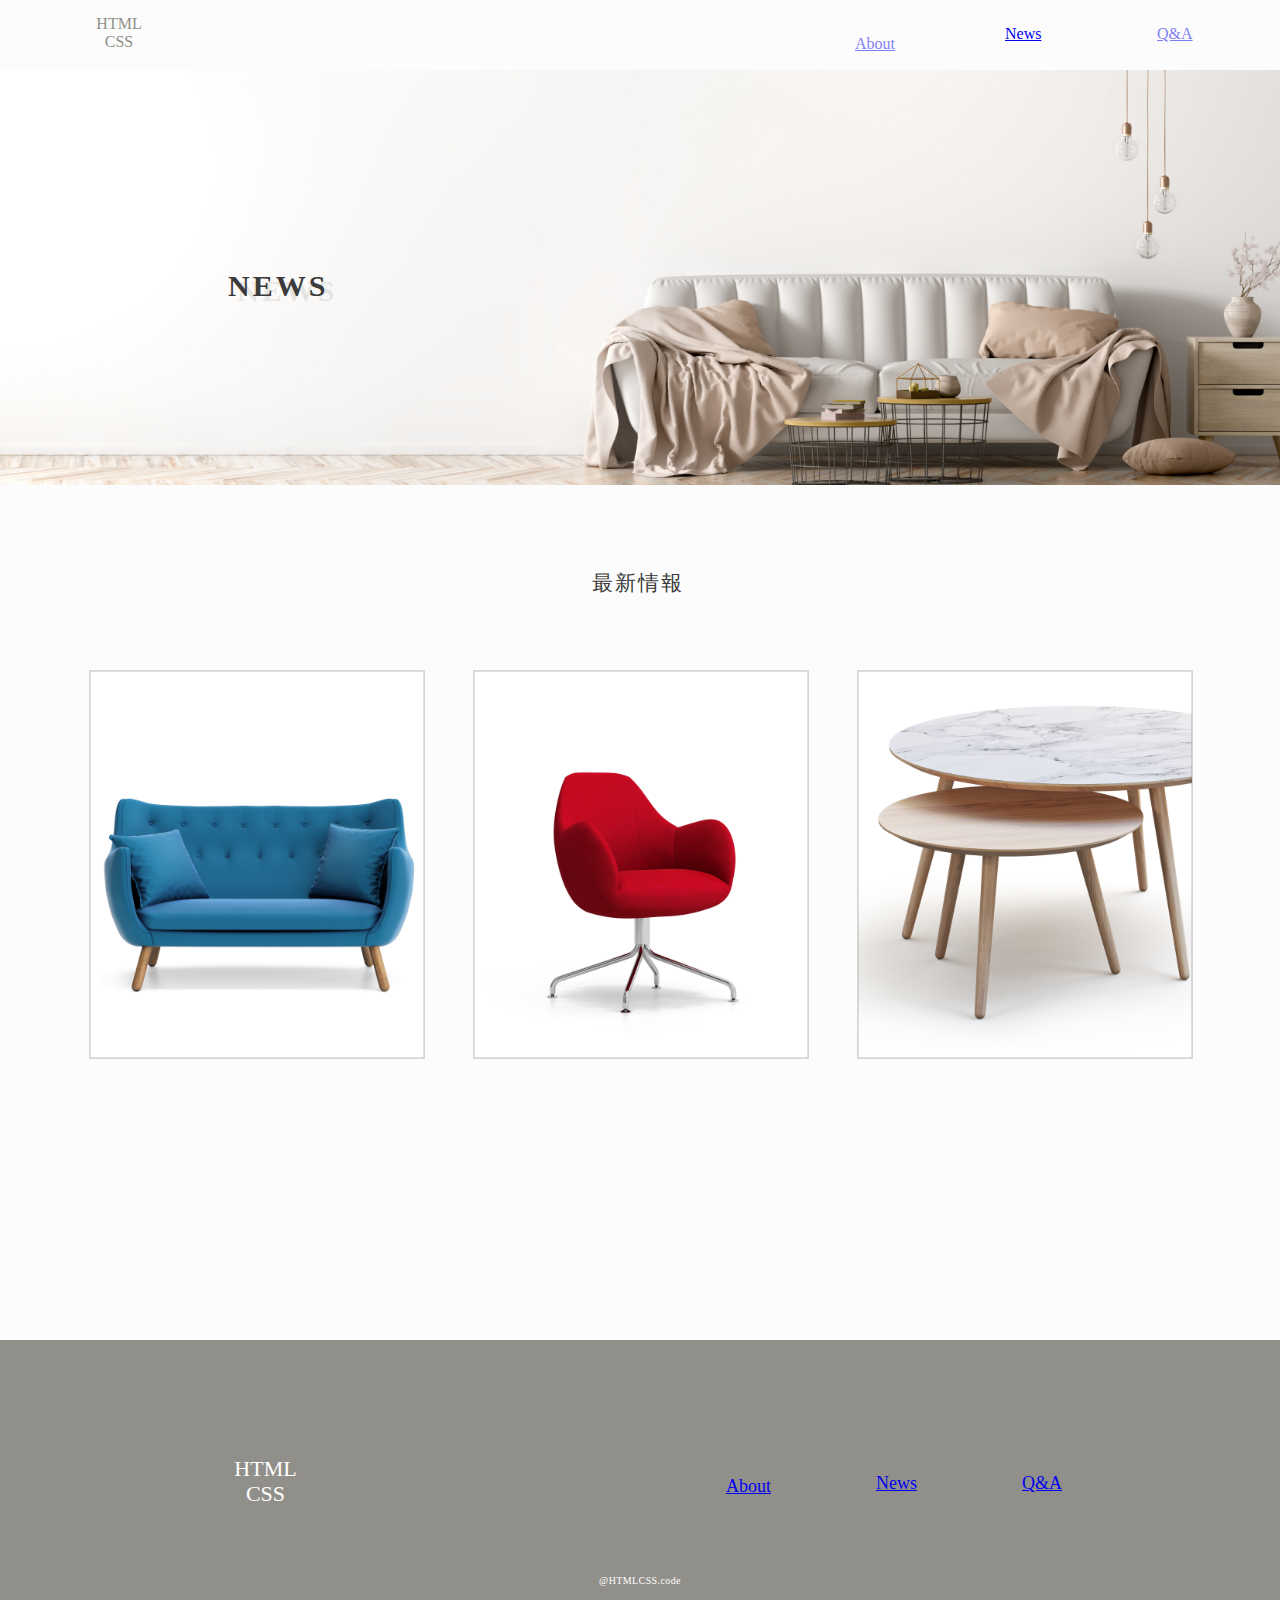
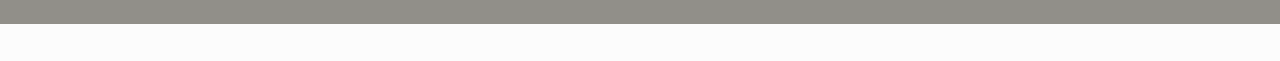
==== news.html @ 48021885 "first commit" ====
<!DOCTYPE html>
<html lang="ja">
  <head>
    <meta charset="utf-8">
    <link rel="stylesheet" href="./css/news.css">
    <link rel="stylesheet" href="./css/normalize.css">
    <meta http-equiv="X-UA-Compatible" content="IE=edge">
    <meta name="viewport" content="width=device-width,initial-scale=1,shrink-to-fit=no">
    <title>事前課題1_News</title>
  </head>
  <body>
    <header class="header">
      <div id="logo">HTML CSS</div>
      <nav id="nav">
        <div id="about"><a href="./index.html">About</a></div>
        <div id="news"><a href="./news.html">News</a></div>
        <div id="qa"><a href="./q_and_a.html">Q&A</a></div>
      </nav>
    </header>

    <div class="img_7_space">
     <img src="./img/AdobeStock_img7.png">
      <div><h1>NEWS</h1></div>
      <div><h2>NEWS</h2></div>
    </div>

    <div id="news_head">最新情報</div>
    <div id="img_4_space">
      <img src="./img/AdobeStock_img4.png">
    </div>
    <div id="img_5_space">
      <img src="./img/AdobeStock_img5.png">
    </div>
    <div id="img_6_space">
      <img src="./img/AdobeStock_img6.png">
    </div>

    <footer class="footer">
      <div id="logo">
        HTML CSS
      </div>
      <div id="about">
        <a href="./index.html">About</a>
      </div>
      <div id="news">
        <a href="./news.html">News</a>
      </div>
      <div id="qa">
        <a href="./q_and_a.html">Q&A</a>
      </div>
      <div id="copy_right">
        @HTMLCSS.code
      </div>
    </footer>
  </body>
</html>
---- css/news.css ----
body{
  top: 0px;
  left: 0px;
  width: 1280px;
  height: 1661px;
  background: #FCFCFC 0% 0% no-repeat padding-box;
  opacity: 1;
}

.header #logo{
  margin-top: 15px;
  margin-left: 88px;
  width: 62px;
  height: 35px;
  text-align: center;
  font: SemiBold 16px/16px Gill Sans;
  letter-spacing: 0;
  color: #918F89;
  opacity: 1;
  float: left;
}

.header #nav{
  margin-top: 25px;
  margin-right: 90px;
  width: 335px;
  height: 35px;
  opacity: 1;
  float: right;
  }

.header #about{
  margin-top: 10px;
  width: 43px;
  height: 22px;
  float: left;
  text-align: left;
  font: ExtraLight 16px/22px Noto Sans;
  letter-spacing: 0;
  color: #272727;
  opacity: 0.5;
}

.header #news{
  margin-left: 107px;
  width: 38px;
  height: 22px;
  float: left;
  text-align: left;
  font: ExtraLight 16px/22px Noto Sans;
  letter-spacing: 0;
  color: #272727;
  opacity: 1;
}

.header #qa{
  margin-left: 114px;
  width: 33px;
  height: 22px;
  float: left;
  text-align: left;
  font: ExtraLight 16px/22px Noto Sans;
  letter-spacing: 0;
  color: #272727;
  opacity: 0.5;
}

.img_7_space{
  position: relative;
  width: 1280px;
  height: 415px;
  margin-top: 10px;
  float: left;
}

.img_7_space img{
  position: absolute;
  width: 100%;
  float: left;
}

.img_7_space div{
  position: absolute;
  margin-top: 179px;
  margin-left: 228px;
  width: 96px;
  height: 29px;
}

.img_7_space div h1{
  text-align: left;
  font-size: 30px;
  letter-spacing: 3px;
  color: #3B3B3B;
  opacity: 1;
}

.img_7_space div h2{
  margin-left: 9px;
  text-align: left;
  font-size: 30px;
  letter-spacing: 3px;
  color: #3B3B3B;
  opacity: 0.1;
}

#news_head{
  position: absolute;
  margin-top: 571px;
  margin-left: 592px;
  width: 96px;
  height: 29px;
  text-align: left;
  font-size: 21px;
  letter-spacing: 2.1px;
  color: #3B3B3B;
  opacity: 1;
}

#img_4_space{
  position: absolute;
  margin-top: 670px;
  margin-left: 89px;
  width: 334px;
  height: 387px;
  border: 0.800000011920929px solid #70707046;
}

#img_5_space{
  position: absolute;
  margin-top: 670px;
  margin-left: 473px;
  width: 334px;
  height: 387px;
  border: 0.800000011920929px solid #70707046;
}

#img_6_space{
  position: absolute;
  margin-top: 670px;
  margin-left: 857px;
  width: 334px;
  height: 387px;
  border: 0.800000011920929px solid #70707046;
}

.footer{
  position: absolute;
  width: 1280px;
  height: 284px;
  margin-top: 1340px;
  background-color: #918F89;
}

.footer #logo{
  position: relative;
  margin-top: 116px;
  margin-left: 227px;
  width: 77px;
  height: 48px;
  text-align: center;
  font-size: 22px;
  letter-spacing: 0;
  color: #FFFFFF;
  opacity: 1;
  float: left;
}

.footer #about{
  position: relative;
  margin-top: 136px;
  margin-left: 422px;
  width: 48px;
  height: 24px;
  transform: matrix(1, 0, 0, 1, 0, 0);
  text-align: left;
  font-size: 18px;
  letter-spacing: 0;
  color: #FFFFFF;
  opacity: 1;
  float: left;
}

.footer #news{
  position: relative;
  margin-top: 133px;
  margin-left: 102px;
  width: 43px;
  height: 24px;
  text-align: left;
  font-size: 18px;
  letter-spacing: 0;
  color: #FFFFFF;
  opacity: 1;
  float: left;
}

.footer #qa{
  position: relative;
  margin-top: 133px;
  margin-left: 103px;
  width: 37px;
  height: 24px;
  text-align: left;
  font-size:18px;
  letter-spacing: 0;
  color: #FFFFFF;
  opacity: 1;
  float: left;
}

.footer #copy_right{
  position: absolute;
  margin-top: 235px;
  margin-left: 599px;
  width: 82px;
  height: 9px;
  text-align: center;
  font-size: 10px;
  letter-spacing: 0.4px;
  color: #FFFFFF;
  opacity: 1;
  float: left;s
}
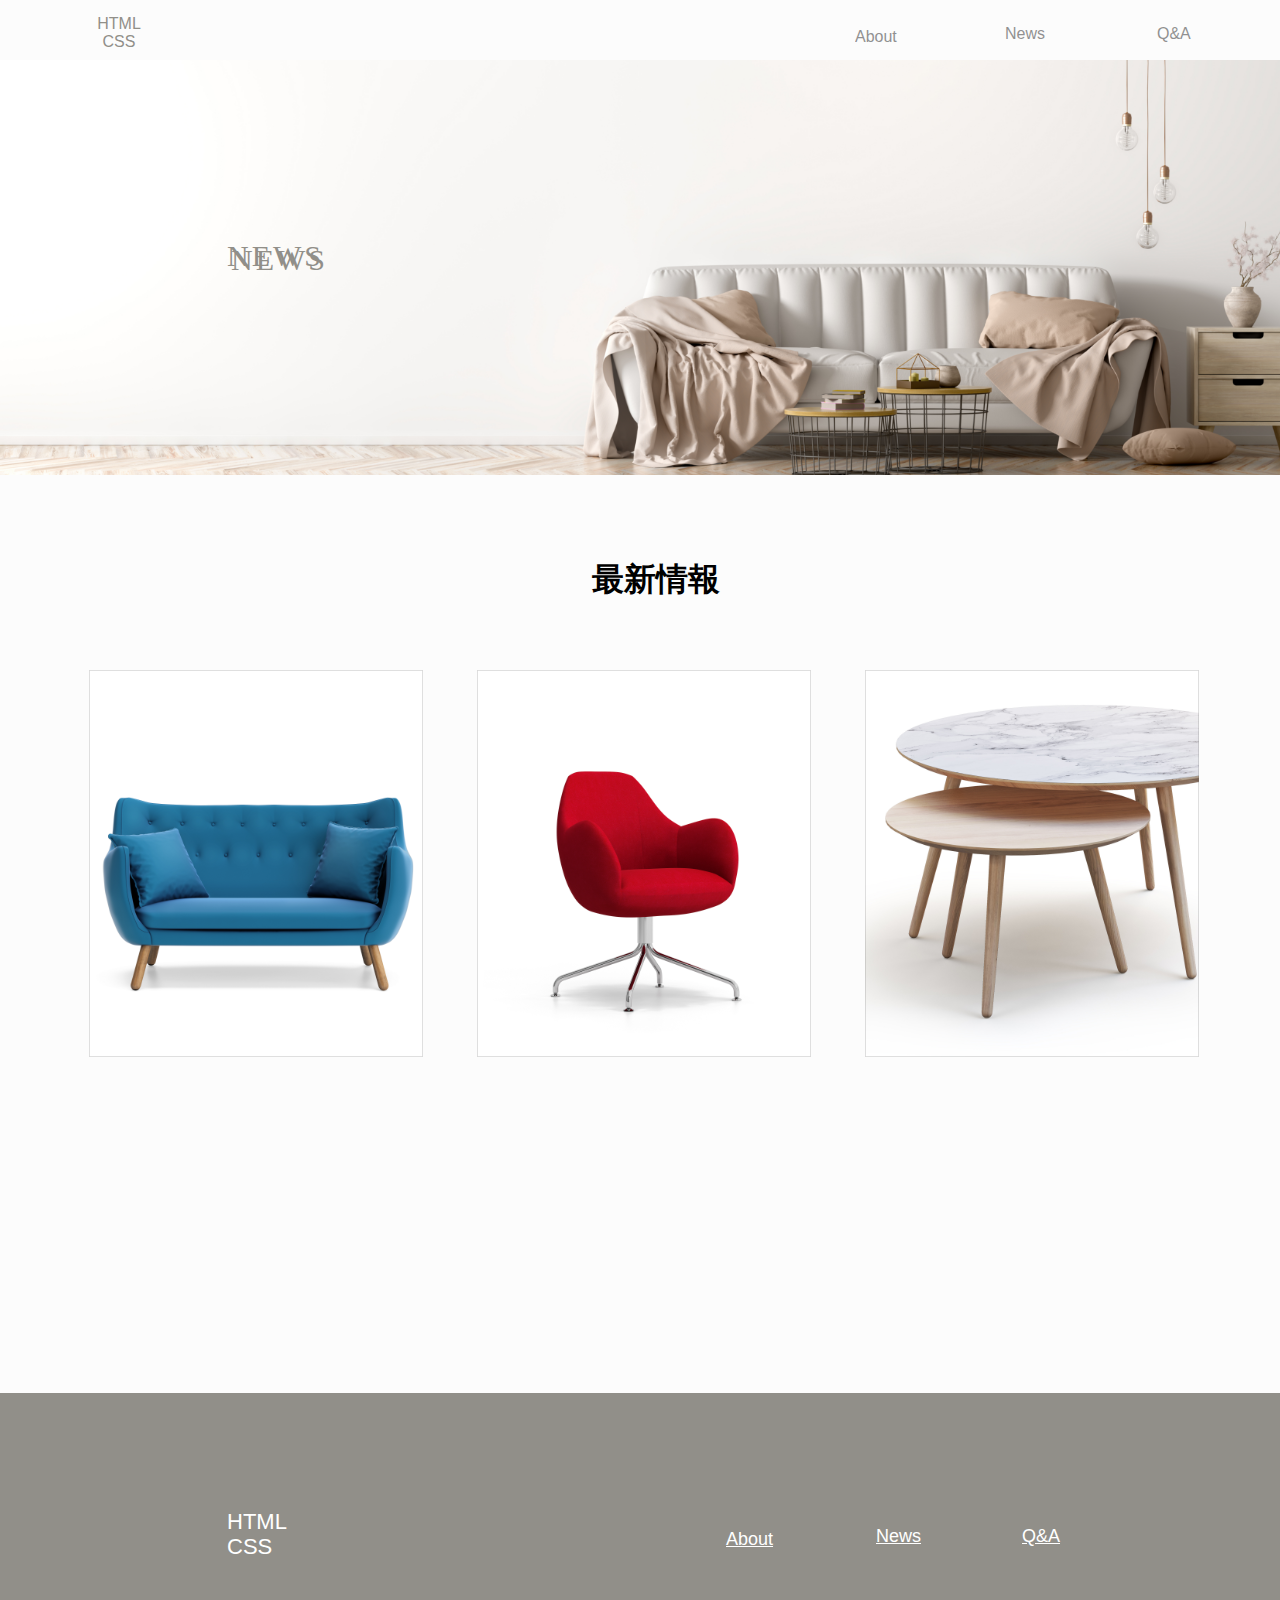
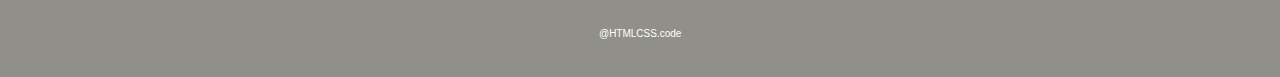
==== commit b7ebfa8c: "commit" ====
--- a/news.html
+++ b/news.html
@@ -9,48 +9,45 @@
     <title>事前課題1_News</title>
   </head>
   <body>
+    <!--header終了-->
     <header class="header">
-      <div id="logo">HTML CSS</div>
+      <h1 id="logo">HTML CSS</h1>
       <nav id="nav">
-        <div id="about"><a href="./index.html">About</a></div>
-        <div id="news"><a href="./news.html">News</a></div>
-        <div id="qa"><a href="./q_and_a.html">Q&A</a></div>
+        <a href="./index.html"  id="h_about">About</a>
+        <a href="./news.html"  id="h_news">News</a>
+        <a href="./q_and_a.html"  id="h_qa">Q&A<a>
       </nav>
     </header>
 
-    <div class="img_7_space">
-     <img src="./img/AdobeStock_img7.png">
-      <div><h1>NEWS</h1></div>
-      <div><h2>NEWS</h2></div>
-    </div>
+    <!--newsでかい写真ゾーン-->
+    <section class="img_7_space">
+      <picture>
+        <source 
+           media="(max-width: 479px)"
+           srcset="./img/AdobeStock_7_s.png" id="img_1_s">
+        <img src="./img/AdobeStock_img7.png" id="img_1" alt="" width="100%" height="100%">
+      </picture>
+      <p>NEWS</p>
+    </section>
 
-    <div id="news_head">最新情報</div>
-    <div id="img_4_space">
-      <img src="./img/AdobeStock_img4.png">
-    </div>
-    <div id="img_5_space">
-      <img src="./img/AdobeStock_img5.png">
-    </div>
-    <div id="img_6_space">
-      <img src="./img/AdobeStock_img6.png">
-    </div>
+    <!--最新情報ゾーン-->
+    <section class="news">
+      <h1 id="news_head">最新情報</h1>
+      <img src="./img/AdobeStock_img4.png" id="img_4" width="334px" height="387px">
+      <div id="img_4_cover"></div>
+      <img src="./img/AdobeStock_img5.png" id="img_5" width="334px" height="387px">
+      <div id="img_5_cover"></div>
+      <img src="./img/AdobeStock_img6.png" id="img_6" width="334px" height="387px"> 
+      <div id="img_6_cover"></div>
+    </section>
 
+    <!--footer終了-->
     <footer class="footer">
-      <div id="logo">
-        HTML CSS
-      </div>
-      <div id="about">
-        <a href="./index.html">About</a>
-      </div>
-      <div id="news">
-        <a href="./news.html">News</a>
-      </div>
-      <div id="qa">
-        <a href="./q_and_a.html">Q&A</a>
-      </div>
-      <div id="copy_right">
-        @HTMLCSS.code
-      </div>
+      <h1 id="f_logo">HTML CSS</h1>
+      <a href="./index.html" id="f_about">About</a></p>
+      <p id="news"><a href="./news.html" id="f_news">News</a></p>
+      <p id="qa"><a href="./q_and_a.html" id="f_qa">Q&A</a></p>
+      <p id="copy_right">@HTMLCSS.code</p>
     </footer>
   </body>
 </html>
--- a/css/news.css
+++ b/css/news.css
@@ -7,218 +7,457 @@
   opacity: 1;
 }
 
-.header #logo{
+/* header終了 */
+.header{
+  width: 1280px;
+  height: 60px;
+  margin: 0px;
+  
+}
+
+#logo{
+  position: absolute;
   margin-top: 15px;
   margin-left: 88px;
   width: 62px;
   height: 35px;
   text-align: center;
-  font: SemiBold 16px/16px Gill Sans;
+  text-align: center;
+  font-size: 16px;
+  font-family: dnp-shuei-mincho-pr6n, sans-serif;
+  font-weight: 400;
+  font-style: normal; 
   letter-spacing: 0;
   color: #918F89;
   opacity: 1;
-  float: left;
-}
-
-.header #nav{
+  }
+
+#nav{
+  position: absolute;
   margin-top: 25px;
-  margin-right: 90px;
+  margin-left: 855px;
   width: 335px;
   height: 35px;
-  opacity: 1;
-  float: right;
-  }
-
-.header #about{
-  margin-top: 10px;
+}
+
+#nav a{
+  text-decoration: none;
+}
+
+#h_about{
+  position: absolute;
+  margin-top: 3px;
+  margin-left: 0px;
   width: 43px;
   height: 22px;
-  float: left;
-  text-align: left;
-  font: ExtraLight 16px/22px Noto Sans;
+  font-size: 16px;
+  font-family: dnp-shuei-mincho-pr6n, sans-serif;
+  font-weight: 400;
+  font-style: normal; 
   letter-spacing: 0;
   color: #272727;
   opacity: 0.5;
 }
 
-.header #news{
-  margin-left: 107px;
-  width: 38px;
-  height: 22px;
-  float: left;
-  text-align: left;
-  font: ExtraLight 16px/22px Noto Sans;
-  letter-spacing: 0;
-  color: #272727;
-  opacity: 1;
-}
-
-.header #qa{
-  margin-left: 114px;
-  width: 33px;
-  height: 22px;
-  float: left;
-  text-align: left;
-  font: ExtraLight 16px/22px Noto Sans;
-  letter-spacing: 0;
+#h_news{
+  position: absolute;
+  margin-top: 0px;
+  margin-left: 150px;
+  font-family: dnp-shuei-mincho-pr6n, sans-serif;
+  font-weight: 400;
+  font-style: normal; 
+  font-size: 16px;
   color: #272727;
   opacity: 0.5;
-}
-
+
+}
+#h_qa{
+  position: absolute;
+  margin-top: 0px;
+  margin-left: 302px;
+  font-family: dnp-shuei-mincho-pr6n, sans-serif;
+  font-weight: 400;
+  font-style: normal; 
+  font-size: 16px;
+  color: #272727;
+  opacity: 0.5;
+}
+/* header終了 */
+
+/* でかい写真ゾーン */
 .img_7_space{
   position: relative;
   width: 1280px;
   height: 415px;
-  margin-top: 10px;
-  float: left;
-}
-
-.img_7_space img{
-  position: absolute;
-  width: 100%;
-  float: left;
-}
-
-.img_7_space div{
-  position: absolute;
-  margin-top: 179px;
-  margin-left: 228px;
+}
+
+.img_7_space p{
+  position: absolute;
+  top: 179px;
+  left: 227px;
   width: 96px;
   height: 29px;
-}
-
-.img_7_space div h1{
   text-align: left;
   font-size: 30px;
   letter-spacing: 3px;
-  color: #3B3B3B;
+  color: #918F89;
+  text-shadow: 4px 4px;
   opacity: 1;
-}
-
-.img_7_space div h2{
-  margin-left: 9px;
-  text-align: left;
-  font-size: 30px;
-  letter-spacing: 3px;
-  color: #3B3B3B;
-  opacity: 0.1;
+  margin: 0px;
+}
+
+/* でかい写真ゾーン */
+
+/* newsゾーン終了 */
+.news{
+  position: relative;
+  width: 1280px;
+  height: 902px;
 }
 
 #news_head{
   position: absolute;
-  margin-top: 571px;
+  margin-top: 86px;
   margin-left: 592px;
-  width: 96px;
-  height: 29px;
-  text-align: left;
-  font-size: 21px;
-  letter-spacing: 2.1px;
-  color: #3B3B3B;
-  opacity: 1;
-}
-
-#img_4_space{
-  position: absolute;
-  margin-top: 670px;
+}
+
+#img_4{
+  position: relative;
+  margin-top: 195px;
   margin-left: 89px;
+}
+
+#img_4_cover{
+  position: absolute;
   width: 334px;
   height: 387px;
-  border: 0.800000011920929px solid #70707046;
-}
-
-#img_5_space{
-  position: absolute;
-  margin-top: 670px;
-  margin-left: 473px;
+  top: 195px;
+  left: 89px;
+}
+
+#img_4_cover:hover{
+  background-color: #000000;
+  opacity: 0.6;
+}
+
+#img_5{
+  position: relative;
+  margin-left: 50px;
+}
+
+#img_5_cover{
+  position: absolute;
+  top: 195px;
+  left: 478px;
   width: 334px;
   height: 387px;
-  border: 0.800000011920929px solid #70707046;
-}
-
-#img_6_space{
-  position: absolute;
-  margin-top: 670px;
-  margin-left: 857px;
+}
+
+#img_5_cover:hover{
+  background-color: #000000;
+  opacity: 0.6;
+}
+
+#img_6{
+  position: relative;
+  margin-left: 50px;
+}
+
+#img_6_cover{
+  position: absolute;
   width: 334px;
   height: 387px;
-  border: 0.800000011920929px solid #70707046;
-}
-
+  top: 195px;
+  left: 865px;
+}
+
+#img_6_cover:hover{
+  background-color: #000000;
+  opacity: 0.6;
+}
+
+/* footer終了 */
 .footer{
-  position: absolute;
+  position: relative;
   width: 1280px;
   height: 284px;
-  margin-top: 1340px;
   background-color: #918F89;
 }
 
-.footer #logo{
-  position: relative;
+#f_logo{
+  position: absolute;
   margin-top: 116px;
   margin-left: 227px;
   width: 77px;
   height: 48px;
-  text-align: center;
+  float: left;
+  color: #FFFFFF;
   font-size: 22px;
-  letter-spacing: 0;
-  color: #FFFFFF;
-  opacity: 1;
-  float: left;
-}
-
-.footer #about{
-  position: relative;
+  font-family: dnp-shuei-mincho-pr6n, sans-serif;
+  font-weight: 400;
+  font-style: normal;
+}
+
+#f_about{
+  position: absolute;
   margin-top: 136px;
-  margin-left: 422px;
+  margin-left: 726px;
   width: 48px;
   height: 24px;
   transform: matrix(1, 0, 0, 1, 0, 0);
-  text-align: left;
+  float: left;
+  color: #FFFFFF;
   font-size: 18px;
-  letter-spacing: 0;
-  color: #FFFFFF;
-  opacity: 1;
-  float: left;
-}
-
-.footer #news{
-  position: relative;
+  font-family: dnp-shuei-mincho-pr6n, sans-serif;
+  font-weight: 400;
+  font-style: normal;
+  
+}
+
+#f_news{
+  position: absolute;
   margin-top: 133px;
-  margin-left: 102px;
+  margin-left: 876px;
   width: 43px;
   height: 24px;
-  text-align: left;
+  float: left;
+  color: #FFFFFF;
   font-size: 18px;
-  letter-spacing: 0;
-  color: #FFFFFF;
-  opacity: 1;
-  float: left;
-}
-
-.footer #qa{
-  position: relative;
+  font-family: dnp-shuei-mincho-pr6n, sans-serif;
+  font-weight: 400;
+  font-style: normal;
+}
+
+#f_qa{
+  position: absolute;
   margin-top: 133px;
-  margin-left: 103px;
+  margin-left: 1022px;
   width: 37px;
   height: 24px;
-  text-align: left;
-  font-size:18px;
-  letter-spacing: 0;
+  float: left;
   color: #FFFFFF;
-  opacity: 1;
-  float: left;
-}
-
-.footer #copy_right{
+  font-size: 18px;
+  font-family: dnp-shuei-mincho-pr6n, sans-serif;
+  font-weight: 400;
+  font-style: normal;
+}
+
+#copy_right{
   position: absolute;
   margin-top: 235px;
   margin-left: 599px;
   width: 82px;
   height: 9px;
-  text-align: center;
+  float: left;
   font-size: 10px;
-  letter-spacing: 0.4px;
+  font-family: dnp-shuei-mincho-pr6n, sans-serif;
+  font-weight: 400;
+  font-style: normal;
   color: #FFFFFF;
-  opacity: 1;
-  float: left;s
-}
+
+}
+/* footer終了 */
+
+
+/* スマホ用 */
+@media screen and (max-width: 479px) { /*ウィンドウ幅が最大479pxまでの場合に適用*/
+  body{
+    position: absolute;
+    width: 375px;
+    height: 2020px;
+    margin: 0px;
+  }
+  
+  /* header終了 */
+  .header{
+    width: 375px;
+    height: 55px;
+    margin: 0px;
+    background-color: #918F89;
+  }
+  
+  #logo{
+    position: absolute;
+    margin-top: 11px;
+    margin-left: 154px;
+    width: 68px;
+    height: 40px;
+    font-size: 16px;
+    color: #FFFFFF;
+    text-align: center;
+    
+    }
+  
+  
+  #nav{
+    display: none;
+    
+  }
+  /*
+  #h_about{
+    
+  }
+  
+  #h_news{
+    
+  
+  }
+  #h_qa{
+    
+  
+  }
+  */
+
+  /* header終了 */
+  .img_7_space{
+    position: relative;
+    max-width: 375px;
+    width: 375px;
+    height: 399px;
+  }
+
+  .img_7_space p{
+    position: absolute;
+    top: 103px;
+    left: 135px;
+    width: 96px;
+    height: 29px;
+    text-align: left;
+    font-size: 30px;
+    letter-spacing: 3px;
+    color: #918F89;
+    text-shadow: 4px 4px;
+    opacity: 1;
+    margin: 0px;
+
+  }
+
+
+
+  .img_7{
+    width: 100%;
+    height: auto;
+  }
+
+
+  .news{
+    position: relative;
+    width: 375px;
+    height: 1292px;
+  }
+
+  #news_head{
+    position: absolute;
+    margin-top: 70px;
+    margin-left: 140px;
+    width: 96px;
+    height: 29px;
+
+  }
+  
+  #img_4{
+    position: relative;
+    margin-top: 169px;
+    margin-left: 44.5px;
+    width: 286px;
+    height: 276px;
+    background: #72706A 0% 0% no-repeat padding-box;
+    border: 0.800000011920929px solid #70707033; 
+  }
+
+  #img_4_cover{
+    position: absolute;
+    width: 286px;
+    height: 276px;
+    top: 169px;
+    left: 45px;
+    background: #000000 0% 0% no-repeat padding-box;
+    opacity: 0.6;
+  }
+  
+  #img_5{
+    position: relative;
+    margin-top: 30px;
+    margin-left: 44.5px;
+    width: 286px;
+    height: 276px;
+    background: #72706A 0% 0% no-repeat padding-box;
+    border: 0.800000011920929px solid #70707033;
+  }
+
+  #img_5_cover{
+    position: absolute;
+    width: 286px;
+    height: 276px;
+    top: 481px;
+    left: 45px;
+    background: #000000 0% 0% no-repeat padding-box;
+    opacity: 0.6;
+  }
+  
+  #img_6{
+    position: relative;
+    margin-top: 30px;
+    margin-left: 44.5px;
+    width: 286px;
+    height: 276px;
+    background-color: #72706A;
+    border: 0.800000011920929px solid #70707033;
+  }
+
+  #img_6_cover{
+    position: absolute;
+    width: 286px;
+    height: 276px;
+    top: 793px;
+    left: 45px;
+    background: #000000 0% 0% no-repeat padding-box;
+    opacity: 0.6;
+  }
+  /* footer終了 */
+  .footer{
+    position: relative;
+    width: 375px;
+    height: 274px;
+    background-color: #918F89;
+
+  }
+  
+  #f_logo{
+    position: absolute;
+    margin-top: 86px;
+    margin-left: 153.5px;
+    width: 68px;
+    height: 40px;
+    font-size: 16px;
+    color: #FFFFFF;
+    text-align: center;
+
+  }
+  
+  #f_about{
+    display: none;
+  }
+  
+  #f_news{
+    display: none;
+  }
+  
+  #f_qa{
+    display: none;
+  }
+  
+  #copy_right{
+    position: relative;
+    margin-top: 189px;
+    margin-left: 146px;
+    width: 82px;
+    height: 9px;
+    text-align: center;
+    font: Light 10px/16px Gill Sans;
+    letter-spacing: 0.4px;
+    color: #FFFFFF;
+    opacity: 1;
+  }
+  /* footer終了 */
+} 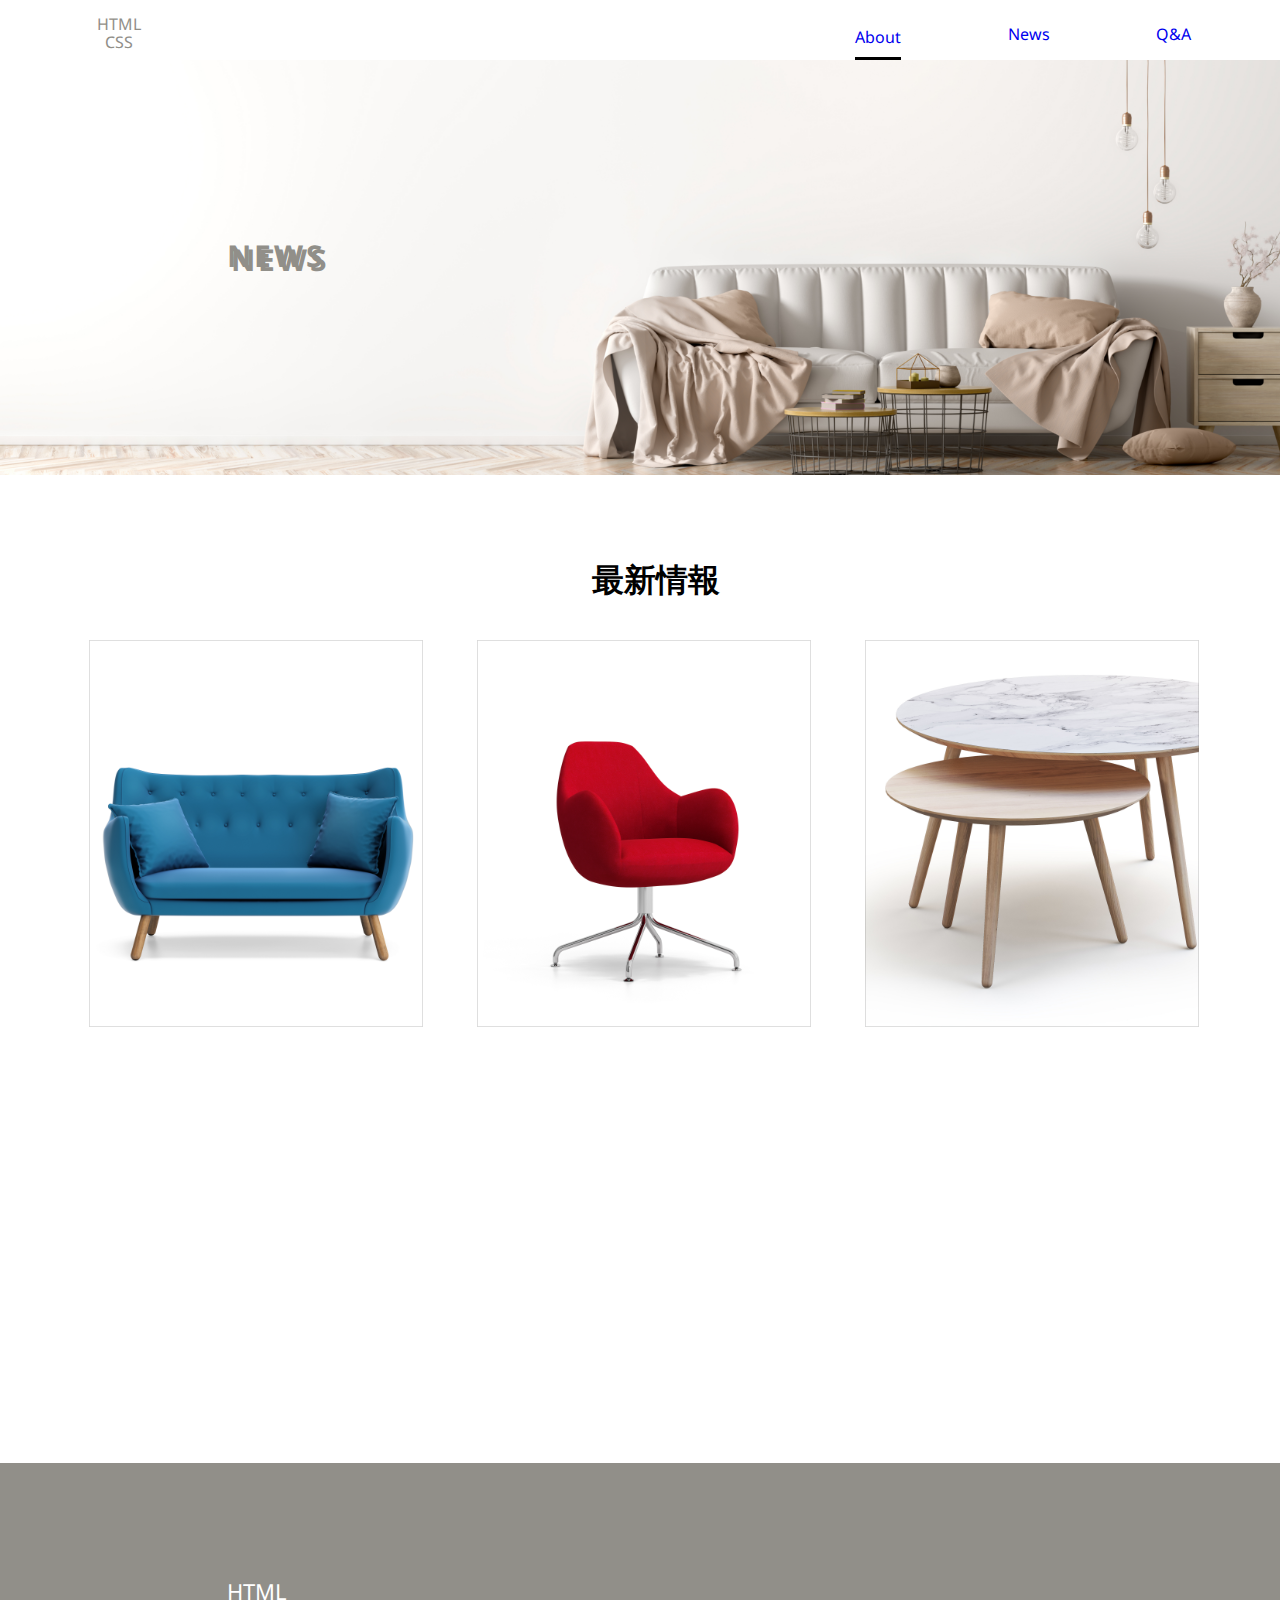
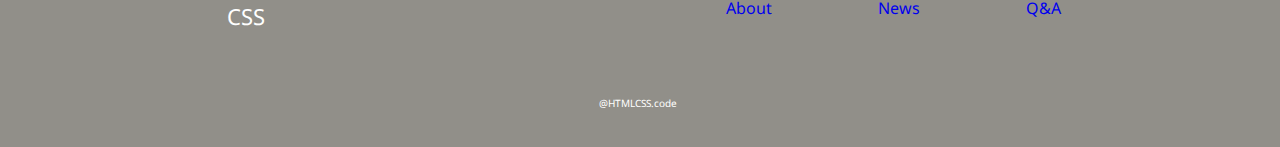
==== commit c1202667: "news.htmlとnews.cssを編集しました" ====
--- a/news.html
+++ b/news.html
@@ -7,47 +7,53 @@
     <meta http-equiv="X-UA-Compatible" content="IE=edge">
     <meta name="viewport" content="width=device-width,initial-scale=1,shrink-to-fit=no">
     <title>事前課題1_News</title>
+    <link href="https://fonts.googleapis.com/css?family=Noto+Sans&display=swap" rel="stylesheet">
+
   </head>
   <body>
-    <!--header終了-->
+    <!-- header -->
     <header class="header">
-      <h1 id="logo">HTML CSS</h1>
-      <nav id="nav">
-        <a href="./index.html"  id="h_about">About</a>
-        <a href="./news.html"  id="h_news">News</a>
-        <a href="./q_and_a.html"  id="h_qa">Q&A<a>
-      </nav>
+      <p>HTML CSS</p>
+      <ul>
+        <li id="list_1"><a href="./index.html">About</a></li>
+        <li id="list_2"><a href="./news.html">News</a></li>
+        <li id="list_3"><a href="./q_and_a.html">Q&A</a></li>
+      </ul>
     </header>
 
     <!--newsでかい写真ゾーン-->
     <section class="img_7_space">
+      <h1>NEWS</h1>
       <picture>
         <source 
            media="(max-width: 479px)"
-           srcset="./img/AdobeStock_7_s.png" id="img_1_s">
-        <img src="./img/AdobeStock_img7.png" id="img_1" alt="" width="100%" height="100%">
+           srcset="./img/AdobeStock_7_s.png" id="img_7_s">
+        <img src="./img/AdobeStock_img7.png" id="img_7">
       </picture>
-      <p>NEWS</p>
     </section>
 
     <!--最新情報ゾーン-->
     <section class="news">
-      <h1 id="news_head">最新情報</h1>
-      <img src="./img/AdobeStock_img4.png" id="img_4" width="334px" height="387px">
-      <div id="img_4_cover"></div>
-      <img src="./img/AdobeStock_img5.png" id="img_5" width="334px" height="387px">
-      <div id="img_5_cover"></div>
-      <img src="./img/AdobeStock_img6.png" id="img_6" width="334px" height="387px"> 
-      <div id="img_6_cover"></div>
+      <h1>最新情報</h1>
+      <div>
+        <img src="./img/AdobeStock_img4.png" id="img_4">
+        <div id="img_4_cover"></div>
+        <img src="./img/AdobeStock_img5.png" id="img_5">
+        <div id="img_5_cover"></div>
+        <img src="./img/AdobeStock_img6.png" id="img_6"> 
+        <div id="img_6_cover"></div>
+      </div>
     </section>
 
     <!--footer終了-->
     <footer class="footer">
-      <h1 id="f_logo">HTML CSS</h1>
-      <a href="./index.html" id="f_about">About</a></p>
-      <p id="news"><a href="./news.html" id="f_news">News</a></p>
-      <p id="qa"><a href="./q_and_a.html" id="f_qa">Q&A</a></p>
-      <p id="copy_right">@HTMLCSS.code</p>
+      <p id="logo">HTML CSS</p>
+      <ul>
+        <li id="list_1"><a href="./index.html">About</a></li>
+        <li id="list_2"><a href="./news.html">News</a></li>
+        <li id="list_3"><a href="./q_and_a.html">Q&A</a></li>
+      </ul>
+      <p id="end">@HTMLCSS.code</p>
     </footer>
   </body>
 </html>
--- a/css/news.css
+++ b/css/news.css
@@ -1,97 +1,57 @@
 body{
-  top: 0px;
-  left: 0px;
+  position: absolute;
   width: 1280px;
   height: 1661px;
-  background: #FCFCFC 0% 0% no-repeat padding-box;
-  opacity: 1;
-}
-
-/* header終了 */
+  margin: 0px;
+  font-family: Noto Sans;
+}
+
+/* headerコピペ完了 */
 .header{
-  width: 1280px;
-  height: 60px;
-  margin: 0px;
-  
-}
-
-#logo{
+  position: relative;
+  width: 1280px;
+  height: 60px; 
+}
+
+.header p{
   position: absolute;
   margin-top: 15px;
   margin-left: 88px;
   width: 62px;
+  height: 35px;  
+  font-size: 16px;
+  color: #918F89;
+  text-align: center;
+}
+
+.header ul{
+  position: absolute;
+  width: 336px;
   height: 35px;
-  text-align: center;
-  text-align: center;
+  list-style: none;
+  display: flex;
+  padding: 0px;
+  margin: 25px 89px 0px 855px;
+  justify-content: space-between;
   font-size: 16px;
-  font-family: dnp-shuei-mincho-pr6n, sans-serif;
-  font-weight: 400;
-  font-style: normal; 
-  letter-spacing: 0;
-  color: #918F89;
-  opacity: 1;
-  }
-
-#nav{
-  position: absolute;
-  margin-top: 25px;
-  margin-left: 855px;
-  width: 335px;
-  height: 35px;
-}
-
-#nav a{
+}
+
+.header ul li a{
   text-decoration: none;
 }
 
-#h_about{
-  position: absolute;
-  margin-top: 3px;
-  margin-left: 0px;
-  width: 43px;
-  height: 22px;
-  font-size: 16px;
-  font-family: dnp-shuei-mincho-pr6n, sans-serif;
-  font-weight: 400;
-  font-style: normal; 
-  letter-spacing: 0;
-  color: #272727;
-  opacity: 0.5;
-}
-
-#h_news{
-  position: absolute;
-  margin-top: 0px;
-  margin-left: 150px;
-  font-family: dnp-shuei-mincho-pr6n, sans-serif;
-  font-weight: 400;
-  font-style: normal; 
-  font-size: 16px;
-  color: #272727;
-  opacity: 0.5;
-
-}
-#h_qa{
-  position: absolute;
-  margin-top: 0px;
-  margin-left: 302px;
-  font-family: dnp-shuei-mincho-pr6n, sans-serif;
-  font-weight: 400;
-  font-style: normal; 
-  font-size: 16px;
-  color: #272727;
-  opacity: 0.5;
-}
-/* header終了 */
-
-/* でかい写真ゾーン */
+.header ul #list_1{
+  padding-top: 3px;
+  border-bottom: 3px solid black;
+}
+
 .img_7_space{
   position: relative;
   width: 1280px;
   height: 415px;
 }
 
-.img_7_space p{
+.img_7_space h1{
   position: absolute;
   top: 179px;
   left: 227px;
@@ -106,8 +66,6 @@
   margin: 0px;
 }
 
-/* でかい写真ゾーン */
-
 /* newsゾーン終了 */
 .news{
   position: relative;
@@ -115,24 +73,34 @@
   height: 902px;
 }
 
-#news_head{
-  position: absolute;
+.news h1{
+  position: absolute;
+  margin-top: 0px;
+  margin-left: 592px;
+}
+
+
+.news div{
   margin-top: 86px;
-  margin-left: 592px;
-}
-
-#img_4{
-  position: relative;
-  margin-top: 195px;
-  margin-left: 89px;
-}
-
-#img_4_cover{
-  position: absolute;
+}
+
+.news div img{
   width: 334px;
   height: 387px;
-  top: 195px;
+}
+
+#img_4{
+  position: relative;
+  margin-top: 79px;
+  margin-left: 89px;
+}
+
+#img_4_cover{
+  position: absolute;
+  top: -7px;
   left: 89px;
+  width: 334px;
+  height: 387px;
 }
 
 #img_4_cover:hover{
@@ -147,7 +115,7 @@
 
 #img_5_cover{
   position: absolute;
-  top: 195px;
+  top: -7px;
   left: 478px;
   width: 334px;
   height: 387px;
@@ -167,7 +135,7 @@
   position: absolute;
   width: 334px;
   height: 387px;
-  top: 195px;
+  top: -7px;
   left: 865px;
 }
 
@@ -176,7 +144,7 @@
   opacity: 0.6;
 }
 
-/* footer終了 */
+/* footerのコピペ完了 */
 .footer{
   position: relative;
   width: 1280px;
@@ -184,7 +152,7 @@
   background-color: #918F89;
 }
 
-#f_logo{
+.footer p{
   position: absolute;
   margin-top: 116px;
   margin-left: 227px;
@@ -193,56 +161,27 @@
   float: left;
   color: #FFFFFF;
   font-size: 22px;
-  font-family: dnp-shuei-mincho-pr6n, sans-serif;
   font-weight: 400;
   font-style: normal;
 }
 
-#f_about{
-  position: absolute;
+.footer ul{
+  position: absolute;
+  width: 335px;
+  height: 24px;
   margin-top: 136px;
   margin-left: 726px;
-  width: 48px;
-  height: 24px;
-  transform: matrix(1, 0, 0, 1, 0, 0);
-  float: left;
-  color: #FFFFFF;
-  font-size: 18px;
-  font-family: dnp-shuei-mincho-pr6n, sans-serif;
-  font-weight: 400;
-  font-style: normal;
-  
-}
-
-#f_news{
-  position: absolute;
-  margin-top: 133px;
-  margin-left: 876px;
-  width: 43px;
-  height: 24px;
-  float: left;
-  color: #FFFFFF;
-  font-size: 18px;
-  font-family: dnp-shuei-mincho-pr6n, sans-serif;
-  font-weight: 400;
-  font-style: normal;
-}
-
-#f_qa{
-  position: absolute;
-  margin-top: 133px;
-  margin-left: 1022px;
-  width: 37px;
-  height: 24px;
-  float: left;
-  color: #FFFFFF;
-  font-size: 18px;
-  font-family: dnp-shuei-mincho-pr6n, sans-serif;
-  font-weight: 400;
-  font-style: normal;
-}
-
-#copy_right{
+  list-style: none;
+  display: flex;
+  padding: 0px;
+  justify-content: space-between;
+}
+
+.footer ul li a{
+  text-decoration: none;
+}
+
+#end{
   position: absolute;
   margin-top: 235px;
   margin-left: 599px;
@@ -250,13 +189,11 @@
   height: 9px;
   float: left;
   font-size: 10px;
-  font-family: dnp-shuei-mincho-pr6n, sans-serif;
   font-weight: 400;
   font-style: normal;
   color: #FFFFFF;
 
 }
-/* footer終了 */
 
 
 /* スマホ用 */
@@ -268,7 +205,7 @@
     margin: 0px;
   }
   
-  /* header終了 */
+  /* headerのコピペ完了 */
   .header{
     width: 375px;
     height: 55px;
@@ -276,7 +213,7 @@
     background-color: #918F89;
   }
   
-  #logo{
+  .header p{
     position: absolute;
     margin-top: 11px;
     margin-left: 154px;
@@ -285,30 +222,13 @@
     font-size: 16px;
     color: #FFFFFF;
     text-align: center;
-    
     }
   
-  
-  #nav{
+  .header ul{
     display: none;
-    
-  }
-  /*
-  #h_about{
-    
-  }
-  
-  #h_news{
-    
-  
-  }
-  #h_qa{
-    
-  
-  }
-  */
-
-  /* header終了 */
+  }
+
+
   .img_7_space{
     position: relative;
     max-width: 375px;
@@ -316,7 +236,12 @@
     height: 399px;
   }
 
-  .img_7_space p{
+  .img_7_s{
+    width: 100%;
+    height: auto;
+  }
+
+  .img_7_space h1{
     position: absolute;
     top: 103px;
     left: 135px;
@@ -329,48 +254,41 @@
     text-shadow: 4px 4px;
     opacity: 1;
     margin: 0px;
-
-  }
-
-
-
-  .img_7{
-    width: 100%;
-    height: auto;
-  }
-
+  }
 
   .news{
     position: relative;
     width: 375px;
-    height: 1292px;
-  }
-
-  #news_head{
-    position: absolute;
-    margin-top: 70px;
-    margin-left: 140px;
+    height: 1183px;
+  }
+
+  .news h1{
+    position: absolute;
+    margin-top: 0px;
+    margin-left: 149px;
     width: 96px;
     height: 29px;
-
+    font-size: 21px;
+  }
+
+  .news div img{
+    width: 286px;
+    height: 276px;
   }
   
   #img_4{
     position: relative;
-    margin-top: 169px;
+    margin-top: 94px;
     margin-left: 44.5px;
+    border: 0.800000011920929px solid #70707033; 
+  }
+
+  #img_4_cover{
+    position: absolute;
     width: 286px;
     height: 276px;
-    background: #72706A 0% 0% no-repeat padding-box;
-    border: 0.800000011920929px solid #70707033; 
-  }
-
-  #img_4_cover{
-    position: absolute;
-    width: 286px;
-    height: 276px;
-    top: 169px;
-    left: 45px;
+    top: 94px;
+    left: 44.5px;
     background: #000000 0% 0% no-repeat padding-box;
     opacity: 0.6;
   }
@@ -379,18 +297,15 @@
     position: relative;
     margin-top: 30px;
     margin-left: 44.5px;
+    border: 0.800000011920929px solid #70707033;
+  }
+
+  #img_5_cover{
+    position: absolute;
     width: 286px;
     height: 276px;
-    background: #72706A 0% 0% no-repeat padding-box;
-    border: 0.800000011920929px solid #70707033;
-  }
-
-  #img_5_cover{
-    position: absolute;
-    width: 286px;
-    height: 276px;
-    top: 481px;
-    left: 45px;
+    top: 406px;
+    left: 44.5px;
     background: #000000 0% 0% no-repeat padding-box;
     opacity: 0.6;
   }
@@ -399,31 +314,29 @@
     position: relative;
     margin-top: 30px;
     margin-left: 44.5px;
+    border: 0.800000011920929px solid #70707033;
+  }
+
+  #img_6_cover{
+    position: absolute;
     width: 286px;
     height: 276px;
-    background-color: #72706A;
-    border: 0.800000011920929px solid #70707033;
-  }
-
-  #img_6_cover{
-    position: absolute;
-    width: 286px;
-    height: 276px;
-    top: 793px;
-    left: 45px;
+    top: 718px;
+    left: 44.5px;
     background: #000000 0% 0% no-repeat padding-box;
     opacity: 0.6;
   }
-  /* footer終了 */
+
+  /* footerのコピペ完了 */
   .footer{
     position: relative;
     width: 375px;
-    height: 274px;
+    height: 276px;
     background-color: #918F89;
 
   }
   
-  #f_logo{
+  .footer p{
     position: absolute;
     margin-top: 86px;
     margin-left: 153.5px;
@@ -434,20 +347,12 @@
     text-align: center;
 
   }
-  
-  #f_about{
+
+  .footer ul{
     display: none;
   }
   
-  #f_news{
-    display: none;
-  }
-  
-  #f_qa{
-    display: none;
-  }
-  
-  #copy_right{
+  #end{
     position: relative;
     margin-top: 189px;
     margin-left: 146px;
@@ -459,5 +364,4 @@
     color: #FFFFFF;
     opacity: 1;
   }
-  /* footer終了 */
 } 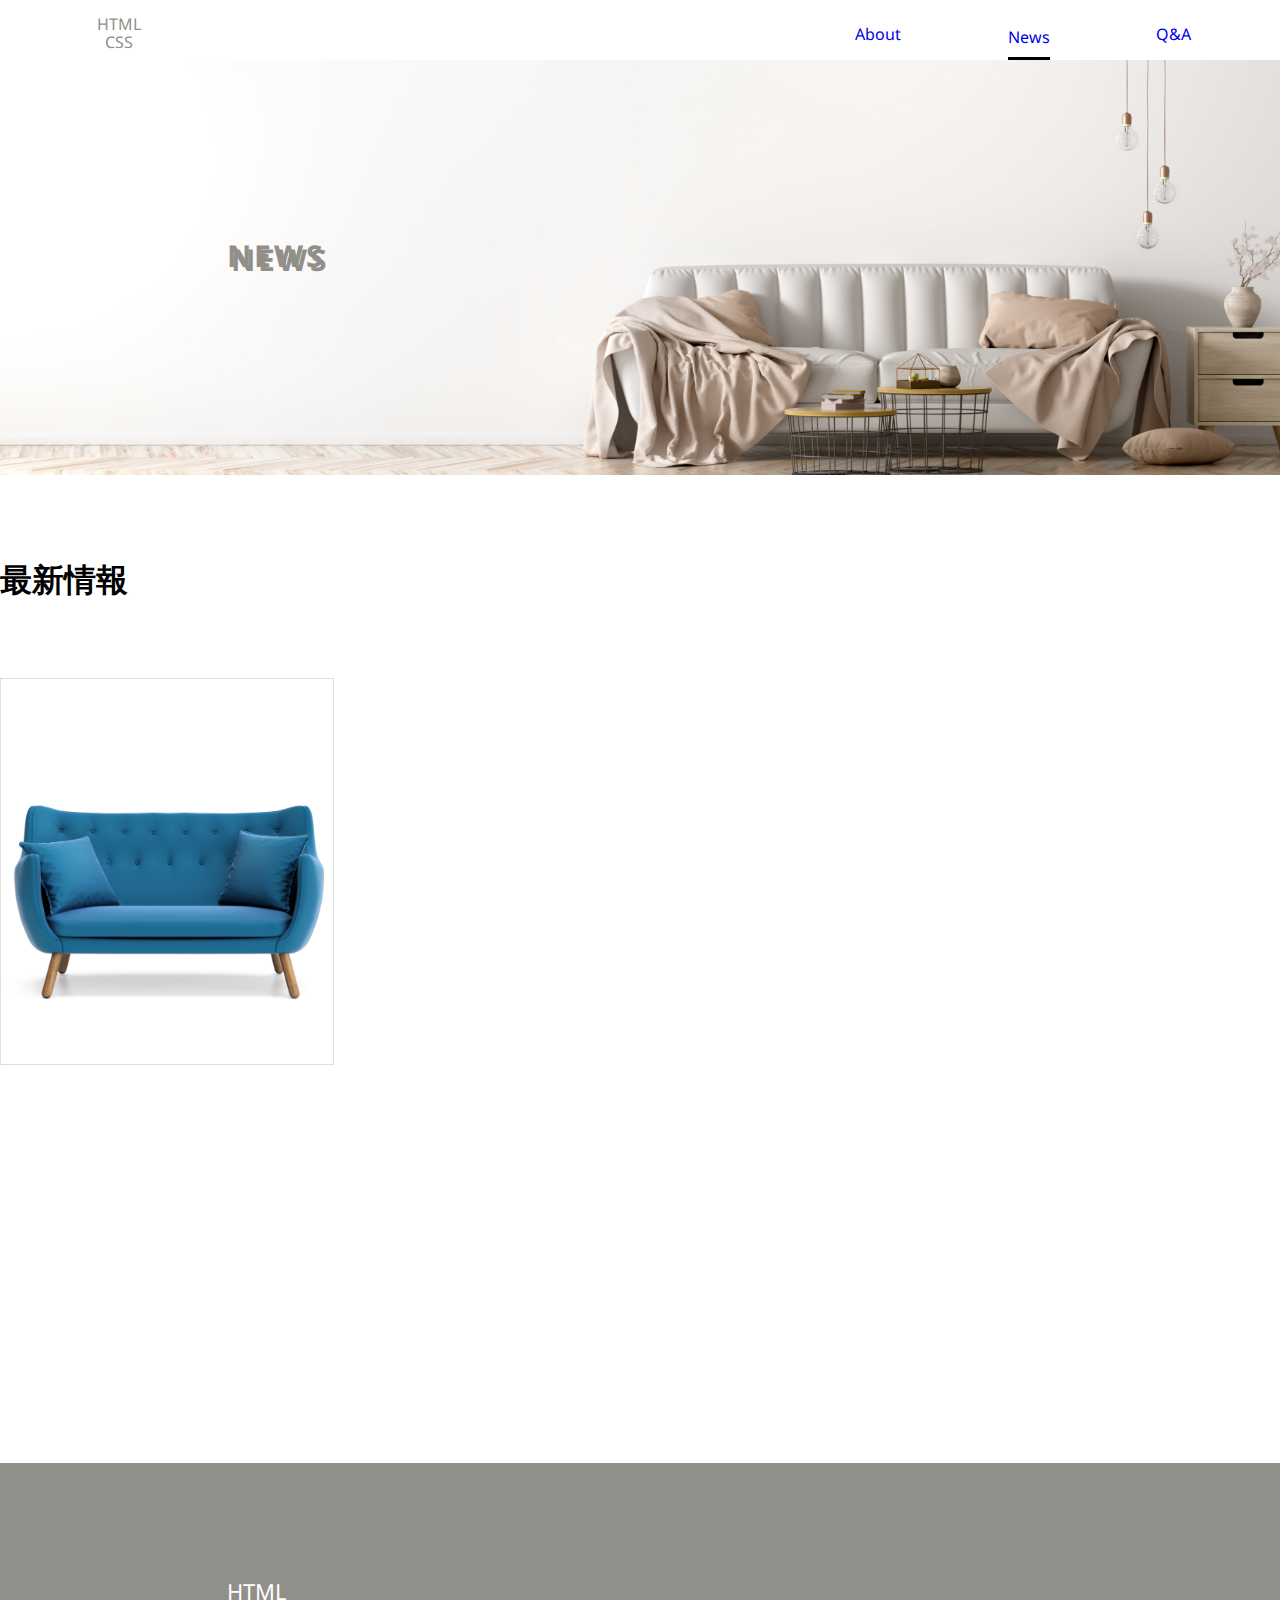
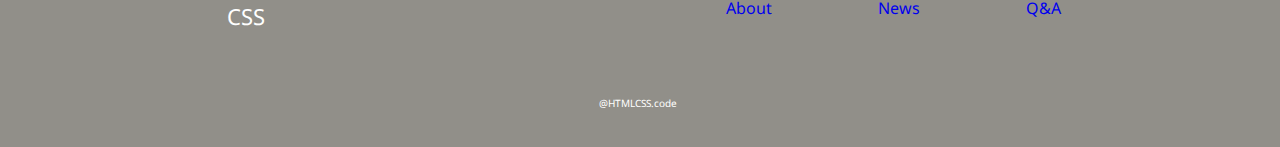
==== commit 92e76661: "newsのhover/qaのlist" ====
--- a/news.html
+++ b/news.html
@@ -8,6 +8,7 @@
     <meta name="viewport" content="width=device-width,initial-scale=1,shrink-to-fit=no">
     <title>事前課題1_News</title>
     <link href="https://fonts.googleapis.com/css?family=Noto+Sans&display=swap" rel="stylesheet">
+    
 
   </head>
   <body>
@@ -34,14 +35,14 @@
 
     <!--最新情報ゾーン-->
     <section class="news">
-      <h1>最新情報</h1>
-      <div>
-        <img src="./img/AdobeStock_img4.png" id="img_4">
-        <div id="img_4_cover"></div>
-        <img src="./img/AdobeStock_img5.png" id="img_5">
+      <h1 class="news_top">最新情報</h1>
+      <div class="img_wrapper">
+        <img src="./img/AdobeStock_img4.png" id="img_4"> 
+        <div class="img_4_cover"><p>あ</p></div>
+        <!--<img src="./img/AdobeStock_img5.png" id="img_5">
         <div id="img_5_cover"></div>
         <img src="./img/AdobeStock_img6.png" id="img_6"> 
-        <div id="img_6_cover"></div>
+        <div id="img_6_cover"></div>-->  
       </div>
     </section>
 
@@ -55,5 +56,6 @@
       </ul>
       <p id="end">@HTMLCSS.code</p>
     </footer>
+    <script src="./js/news.js"></script>
   </body>
 </html>
--- a/css/news.css
+++ b/css/news.css
@@ -40,7 +40,7 @@
   text-decoration: none;
 }
 
-.header ul #list_1{
+.header ul #list_2{
   padding-top: 3px;
   border-bottom: 3px solid black;
 }
@@ -73,40 +73,60 @@
   height: 902px;
 }
 
-.news h1{
-  position: absolute;
-  margin-top: 0px;
-  margin-left: 592px;
-}
-
-
-.news div{
+.news .news_top{
   margin-top: 86px;
-}
-
-.news div img{
+  margin-bottom: 0px;
+}
+
+.news .img_wrapper{
+  position: relative;
+  margin-top: 80px;
+  height: 387px;
+  overflow: hidden;
+}
+
+.news #img_4{
+  position: relative;
+}
+
+.news .img_wrapper .img_4_cover{
+  position: absolute;
+  top: 0px;
   width: 334px;
   height: 387px;
 }
 
-#img_4{
-  position: relative;
-  margin-top: 79px;
-  margin-left: 89px;
-}
-
-#img_4_cover{
-  position: absolute;
-  top: -7px;
-  left: 89px;
-  width: 334px;
-  height: 387px;
-}
-
-#img_4_cover:hover{
-  background-color: #000000;
+.img_4_cover:hover{
+  background-color: black;
   opacity: 0.6;
 }
+
+.news .img_wrapper .img_4_cover p{
+  position: relative;
+
+  padding-top: 387px;
+}
+
+.news .img_wrapper .img_4_cover p::before{
+  position: absolute;
+  animation: anim-out .5s ease-out forwards;
+}
+
+.news .img_wrapper .img_4_cover p:hover:before{
+  color: #FFFFFF;
+  content: "あ";
+  animation: anim .5s ease-out forwards;
+}
+
+@keyframes anim {
+  0% {transform: translateY(0);}
+  100% {transform: translateY(-200px);}
+}
+@keyframes anim-out {
+  0% {transform: translateY(-200px);}
+  100% {transform: translateY(0);}
+}
+
 
 #img_5{
   position: relative;
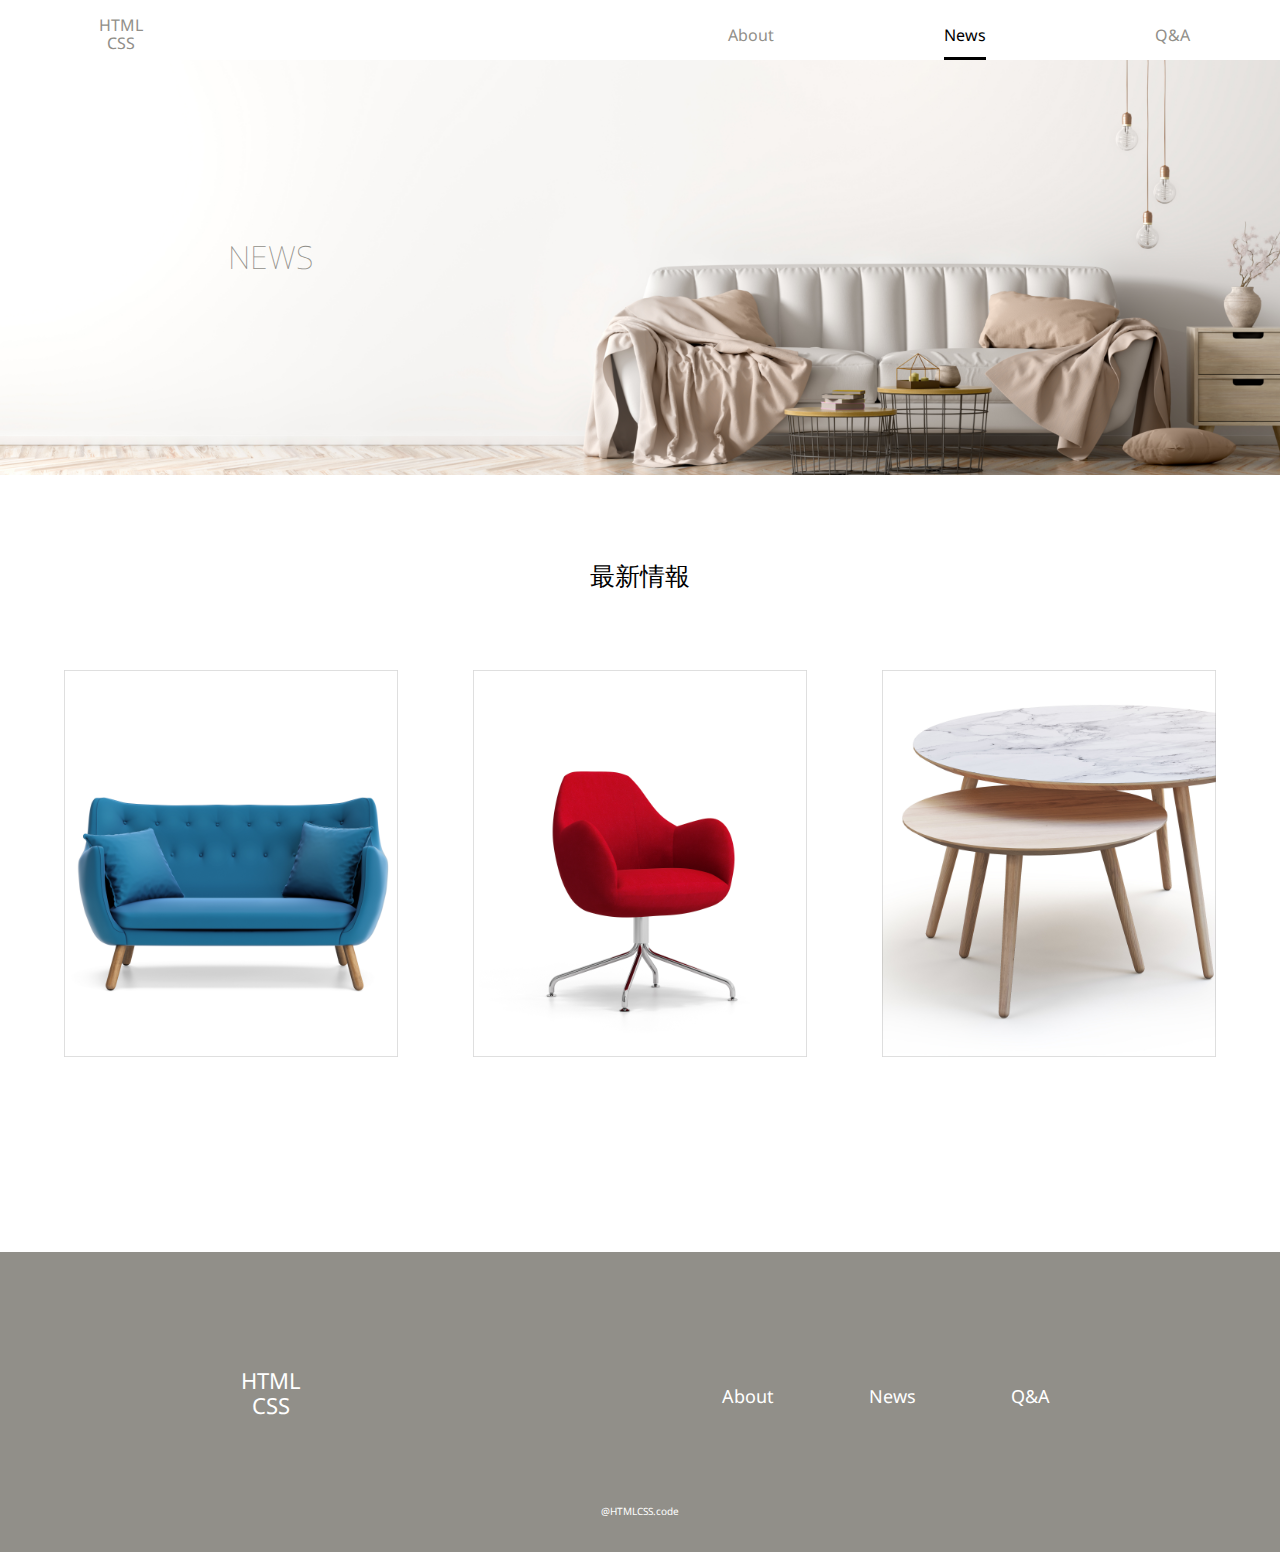
==== commit 6bae022a: "Merge pull request #1 from daiki-fujii/markup" ====
--- a/news.html
+++ b/news.html
@@ -1,61 +1,73 @@
 <!DOCTYPE html>
 <html lang="ja">
-  <head>
+
+<head>
     <meta charset="utf-8">
-    <link rel="stylesheet" href="./css/news.css">
     <link rel="stylesheet" href="./css/normalize.css">
+    <link rel="stylesheet" href="./news.css">
     <meta http-equiv="X-UA-Compatible" content="IE=edge">
     <meta name="viewport" content="width=device-width,initial-scale=1,shrink-to-fit=no">
-    <title>事前課題1_News</title>
+    <title>家具屋/ニュース</title>
     <link href="https://fonts.googleapis.com/css?family=Noto+Sans&display=swap" rel="stylesheet">
-    
+    <link href="https://use.fontawesome.com/releases/v5.6.1/css/all.css" rel="stylesheet">
+</head>
 
-  </head>
-  <body>
-    <!-- header -->
+<body>
     <header class="header">
-      <p>HTML CSS</p>
-      <ul>
-        <li id="list_1"><a href="./index.html">About</a></li>
-        <li id="list_2"><a href="./news.html">News</a></li>
-        <li id="list_3"><a href="./q_and_a.html">Q&A</a></li>
-      </ul>
+        <p id="header_logo">HTML CSS</p>
+        <div class="hamburger" id="js-hamburger">
+            <span class="hamburger__line hamburger__line--top"></span>
+            <span class="hamburger__line hamburger__line--middle"></span>
+            <span class="hamburger__line hamburger__line--bottom"></span>
+        </div>
+        <nav class="global-nav">
+            <ul id="pc_list">
+                <li id="list_about" class="global-nav__item"><a href="./index.html">About</a></li>
+                <li id="list_news" class="global-nav__item"><a href="./news.html">News</a></li>
+                <li id="list_qa" class="global-nav__item"><a href="./q_qnd_a.html">Q&A</a></li>
+            </ul>
+        </nav>
     </header>
 
-    <!--newsでかい写真ゾーン-->
-    <section class="img_7_space">
-      <h1>NEWS</h1>
-      <picture>
-        <source 
-           media="(max-width: 479px)"
-           srcset="./img/AdobeStock_7_s.png" id="img_7_s">
-        <img src="./img/AdobeStock_img7.png" id="img_7">
-      </picture>
-    </section>
+    <main class="main">
+        <h1 id="comment_m">NEWS</h1>
+        <section class="news">
+            <h2 class="news_top">最新情報</h2>
+            <div class="container_wrapper">
+                <div class="container">
+                    <img src="./img/AdobeStock_img4.png" alt="">
+                    <span class="text">アームストロングのカウチ入荷</span>
+                </div>
 
-    <!--最新情報ゾーン-->
-    <section class="news">
-      <h1 class="news_top">最新情報</h1>
-      <div class="img_wrapper">
-        <img src="./img/AdobeStock_img4.png" id="img_4"> 
-        <div class="img_4_cover"><p>あ</p></div>
-        <!--<img src="./img/AdobeStock_img5.png" id="img_5">
-        <div id="img_5_cover"></div>
-        <img src="./img/AdobeStock_img6.png" id="img_6"> 
-        <div id="img_6_cover"></div>-->  
-      </div>
-    </section>
+                <div class="container">
+                    <img src="./img/AdobeStock_img5.png" alt="">
+                    <span class="text">アームストロングのチェア再入荷</span>
+                </div>
 
-    <!--footer終了-->
+                <div class="container">
+                    <img src="./img/AdobeStock_img6.png" alt="">
+                    <span class="text">アームストロングのテーブル入荷</span>
+                </div>
+            </div>
+            <a href="./q_qnd_a.html">
+                view more
+                <i class="fas fa-angle-down fa-2x"></i>
+            </a>
+        </section>
+    </main>
+
+
     <footer class="footer">
-      <p id="logo">HTML CSS</p>
-      <ul>
-        <li id="list_1"><a href="./index.html">About</a></li>
-        <li id="list_2"><a href="./news.html">News</a></li>
-        <li id="list_3"><a href="./q_and_a.html">Q&A</a></li>
-      </ul>
-      <p id="end">@HTMLCSS.code</p>
+        <p id="logo">HTML CSS</p>
+        <ul>
+            <li id="list_first"><a href="./index.html">About</a></li>
+            <li id="list_second"><a href="./news.html">News</a></li>
+            <li id="list_third"><a href="./q_qnd_a.html">Q&A</a></li>
+        </ul>
+        <p id="end">@HTMLCSS.code</p>
     </footer>
-    <script src="./js/news.js"></script>
-  </body>
-</html>
+    <script src="js/headerHamburger.js"></script>
+
+</body>
+
+</html>--- a/news.css
+++ b/news.css
@@ -0,0 +1,454 @@
+@charset "UTF-8";
+@media screen and (min-width: 480px) {
+  /*ウィンドウ幅が最大479pxまでの場合に適用*/
+  body {
+    font-family: Noto Sans;
+  }
+  body header {
+    height: 60px;
+    padding: 0 7% 0 7%;
+    -webkit-box-sizing: border-box;
+            box-sizing: border-box;
+    width: 100%;
+    display: -webkit-box;
+    display: -ms-flexbox;
+    display: flex;
+    -webkit-box-pack: justify;
+        -ms-flex-pack: justify;
+            justify-content: space-between;
+    text-align: center;
+  }
+  body header p {
+    width: 62px;
+    height: 35px;
+    font-size: 16px;
+    color: #918F89;
+  }
+  body header nav {
+    width: 60%;
+    -webkit-box-sizing: border-box;
+            box-sizing: border-box;
+  }
+  body header nav div {
+    display: none;
+  }
+  body header nav ul {
+    list-style: none;
+    display: -webkit-box;
+    display: -ms-flexbox;
+    display: flex;
+    -webkit-box-pack: justify;
+        -ms-flex-pack: justify;
+            justify-content: space-between;
+    font-size: 16px;
+    padding-left: 30%;
+    margin: 26px 0 0 0;
+  }
+  body header nav ul li {
+    padding-bottom: 13px;
+  }
+  body header nav ul li a {
+    text-decoration: none;
+    color: #918F89;
+  }
+  body header nav ul #list_news {
+    border-bottom: 3px solid black;
+  }
+  body header nav ul #list_news a {
+    color: #000000;
+  }
+  body main {
+    width: 100%;
+  }
+  body main h1 {
+    background-image: url("./img/AdobeStock_img7.png");
+    background-size: cover;
+    background-repeat: no-repeat;
+    height: 415px;
+    padding: 179px 0 0 228px;
+    -webkit-box-sizing: border-box;
+            box-sizing: border-box;
+    margin: 0;
+    width: 100%;
+    color: #918F89;
+    font-weight: lighter;
+  }
+  body main .news {
+    margin: 86px 0 15% 0;
+    width: 100%;
+    display: -webkit-box;
+    display: -ms-flexbox;
+    display: flex;
+    -webkit-box-orient: vertical;
+    -webkit-box-direction: normal;
+        -ms-flex-direction: column;
+            flex-direction: column;
+    -webkit-box-align: center;
+        -ms-flex-align: center;
+            align-items: center;
+  }
+  body main .news h2 {
+    margin: 0 0 80px 0;
+    font-size: 25px;
+    font-weight: lighter;
+  }
+  body main .news .container_wrapper {
+    width: 100%;
+    display: -webkit-box;
+    display: -ms-flexbox;
+    display: flex;
+    -webkit-box-orient: horizontal;
+    -webkit-box-direction: normal;
+        -ms-flex-direction: row;
+            flex-direction: row;
+    -webkit-box-pack: justify;
+        -ms-flex-pack: justify;
+            justify-content: space-between;
+    padding: 0% 5%;
+    -webkit-box-sizing: border-box;
+            box-sizing: border-box;
+  }
+  body main .news .container_wrapper .container {
+    position: relative;
+    text-align: center;
+  }
+  body main .news .container_wrapper .container .text {
+    position: absolute;
+    left: 50%;
+    top: 100%;
+    -webkit-transform: translate(-50%, -50%);
+            transform: translate(-50%, -50%);
+    color: transparent;
+    -webkit-transition: .3s ease;
+    transition: .3s ease;
+    font-size: 18px;
+    width: 100%;
+    opacity: 0.8;
+    font-family: "";
+  }
+  body main .news .container_wrapper .container img {
+    width: 100%;
+  }
+  body main .news .container_wrapper .container::before {
+    content: "";
+    position: absolute;
+    left: 0;
+    bottom: 3px;
+    width: 100%;
+    height: 0;
+    background-color: rgba(0, 0, 0, 0.5);
+    -webkit-transition: .3s ease;
+    transition: .3s ease;
+  }
+  body main .news .container_wrapper .container:hover:before {
+    height: 99%;
+  }
+  body main .news .container_wrapper .container:hover .text {
+    color: white;
+    top: 50%;
+  }
+  body main .news a {
+    display: none;
+  }
+  body footer {
+    width: 100%;
+    height: 300px;
+    background-color: #918F89;
+    padding: 116px 18% 35px 18%;
+    -webkit-box-sizing: border-box;
+            box-sizing: border-box;
+    display: -webkit-box;
+    display: -ms-flexbox;
+    display: flex;
+  }
+  body footer #logo {
+    color: #FFFFFF;
+    font-style: normal;
+    font-size: 22px;
+    margin: 0;
+    -webkit-box-ordinal-group: 2;
+        -ms-flex-order: 1;
+            order: 1;
+    width: 40%;
+    text-align: center;
+    padding-right: 30%;
+    -webkit-box-sizing: border-box;
+            box-sizing: border-box;
+  }
+  body footer ul {
+    list-style: none;
+    display: -webkit-box;
+    display: -ms-flexbox;
+    display: flex;
+    -ms-flex-wrap: wrap;
+        flex-wrap: wrap;
+    -webkit-box-pack: justify;
+        -ms-flex-pack: justify;
+            justify-content: space-between;
+    font-size: 18px;
+    padding: 0;
+    -webkit-box-ordinal-group: 4;
+        -ms-flex-order: 3;
+            order: 3;
+    width: 40%;
+    text-align: center;
+  }
+  body footer ul li a {
+    text-decoration: none;
+    color: #FFFFFF;
+  }
+  body footer #end {
+    font-size: 10px;
+    color: #FFFFFF;
+    margin: 0;
+    -webkit-box-ordinal-group: 3;
+        -ms-flex-order: 2;
+            order: 2;
+    width: 20%;
+    text-align: center;
+    -ms-flex-item-align: end;
+        align-self: flex-end;
+  }
+}
+
+@media screen and (max-width: 479px) {
+  /*ウィンドウ幅が最大479pxまでの場合に適用*/
+  body {
+    font-family: Noto Sans;
+  }
+  body header {
+    width: 100%;
+    height: 55px;
+    background-color: #918F89;
+    z-index: 100;
+    padding: 3% 0 3% 0;
+    -webkit-box-sizing: border-box;
+            box-sizing: border-box;
+  }
+  body header p {
+    width: 15%;
+    margin: 0 0 0 42.5%;
+    color: #FFFFFF;
+    text-align: center;
+    z-index: 3;
+  }
+  body header .hamburger {
+    width: 36px;
+    height: 22px;
+    position: absolute;
+    right: 0;
+    margin-right: 20px;
+    top: 0;
+    z-index: 2;
+  }
+  body header .hamburger .hamburger__line {
+    position: absolute;
+    left: 11px;
+    width: 36px;
+    height: 1px;
+    background-color: #FFFFFF;
+    -webkit-transition: all .6s;
+    transition: all .6s;
+  }
+  body header .hamburger .hamburger__line--top {
+    top: 14px;
+  }
+  body header .hamburger .hamburger__line--middle {
+    top: 26px;
+  }
+  body header .hamburger .hamburger__line--bottom {
+    top: 38px;
+  }
+  body header .global-nav {
+    position: absolute;
+    left: 0;
+    top: -244px;
+    width: 100%;
+    height: 244px;
+    background-color: #918F89;
+    -webkit-transition: all 0.6s;
+    transition: all 0.6s;
+    overflow-y: auto;
+    opacity: 0.8;
+    z-index: 1;
+  }
+  body header .global-nav #pc_list {
+    width: 100%;
+    list-style: none;
+    padding-left: 0;
+    margin: 0;
+  }
+  body header .global-nav #pc_list .global-nav__item {
+    text-align: center;
+    display: -webkit-box;
+    display: -ms-flexbox;
+    display: flex;
+    -webkit-box-orient: vertical;
+    -webkit-box-direction: reverse;
+        -ms-flex-direction: column-reverse;
+            flex-direction: column-reverse;
+    height: 100%;
+  }
+  body header .global-nav #pc_list .global-nav__item a {
+    padding-top: 31.5px;
+    padding-bottom: 31.5px;
+    -webkit-box-sizing: border-box;
+            box-sizing: border-box;
+    border-bottom: 1px solid #eee;
+    text-decoration: none;
+    color: #FFFFFF;
+  }
+  body main {
+    width: 100%;
+    margin-bottom: 150px;
+  }
+  body main h1 {
+    margin: 0 0 70px 0;
+    background-image: url("./img/AdobeStock_7_s.png");
+    background-repeat: no-repeat;
+    background-size: cover;
+    position: relative;
+    width: 100%;
+    height: 454px;
+    font-weight: lighter;
+    font-size: 30px;
+    padding: 135px 0 300px 0;
+    text-align: center;
+    -webkit-box-sizing: border-box;
+            box-sizing: border-box;
+    color: #918F89;
+  }
+  body main .news {
+    width: 100%;
+    display: -webkit-box;
+    display: -ms-flexbox;
+    display: flex;
+    -webkit-box-orient: vertical;
+    -webkit-box-direction: normal;
+        -ms-flex-direction: column;
+            flex-direction: column;
+    -webkit-box-align: center;
+        -ms-flex-align: center;
+            align-items: center;
+    padding: 0 10% 15% 10%;
+    -webkit-box-sizing: border-box;
+            box-sizing: border-box;
+  }
+  body main .news h2 {
+    margin-bottom: 70px;
+    font-size: 25px;
+    font-weight: lighter;
+    color: #3B3B3B;
+  }
+  body main .news .container_wrapper {
+    width: 100%;
+    display: -webkit-box;
+    display: -ms-flexbox;
+    display: flex;
+    -webkit-box-orient: vertical;
+    -webkit-box-direction: normal;
+        -ms-flex-direction: column;
+            flex-direction: column;
+    -ms-flex-pack: distribute;
+        justify-content: space-around;
+    margin-bottom: 50px;
+  }
+  body main .news .container_wrapper .container {
+    position: relative;
+    text-align: center;
+  }
+  body main .news .container_wrapper .container img {
+    width: 100%;
+    height: 276px;
+    padding-bottom: 10%;
+  }
+  body main .news .container_wrapper .container .text {
+    position: absolute;
+    color: #eee;
+    top: 0px;
+    left: 0px;
+    padding-top: 50%;
+    -webkit-box-sizing: border-box;
+            box-sizing: border-box;
+    background-color: rgba(0, 0, 0, 0.6);
+    font-size: 18px;
+    width: 100%;
+    height: 276px;
+    font-family: "";
+  }
+  body main .news a {
+    text-decoration: none;
+    color: #000000;
+    font-size: 21px;
+    display: -webkit-box;
+    display: -ms-flexbox;
+    display: flex;
+    -webkit-box-orient: vertical;
+    -webkit-box-direction: normal;
+        -ms-flex-direction: column;
+            flex-direction: column;
+    -webkit-box-align: center;
+        -ms-flex-align: center;
+            align-items: center;
+  }
+  body main .news a i {
+    color: #00000034;
+    margin-top: 29px;
+  }
+  body footer {
+    width: 100%;
+    height: 276px;
+    background-color: #918F89;
+    display: -webkit-box;
+    display: -ms-flexbox;
+    display: flex;
+    -webkit-box-orient: vertical;
+    -webkit-box-direction: normal;
+        -ms-flex-direction: column;
+            flex-direction: column;
+    -webkit-box-pack: space-evenly;
+        -ms-flex-pack: space-evenly;
+            justify-content: space-evenly;
+    -webkit-box-align: center;
+        -ms-flex-align: center;
+            align-items: center;
+  }
+  body footer #logo {
+    width: 68px;
+    height: 40px;
+    font-size: 16px;
+    color: #FFFFFF;
+    text-align: center;
+  }
+  body footer ul {
+    display: none;
+  }
+  body footer #end {
+    width: 82px;
+    height: 9px;
+    font-size: 10px;
+    letter-spacing: 0.4px;
+    color: #FFFFFF;
+    text-align: center;
+  }
+  .nav-open .hamburger__line--top {
+    -webkit-transform: rotate(45deg);
+            transform: rotate(45deg);
+    margin-top: 12px;
+  }
+  .nav-open .hamburger__line--middle {
+    width: 0px;
+    margin-left: 20%;
+    opacity: 0;
+  }
+  .nav-open .hamburger__line--bottom {
+    -webkit-transform: rotate(-45deg);
+            transform: rotate(-45deg);
+    margin-top: -12px;
+  }
+  .nav-open .global-nav {
+    top: 0;
+    margin-top: 54px;
+  }
+}
+/*# sourceMappingURL=news.css.map */